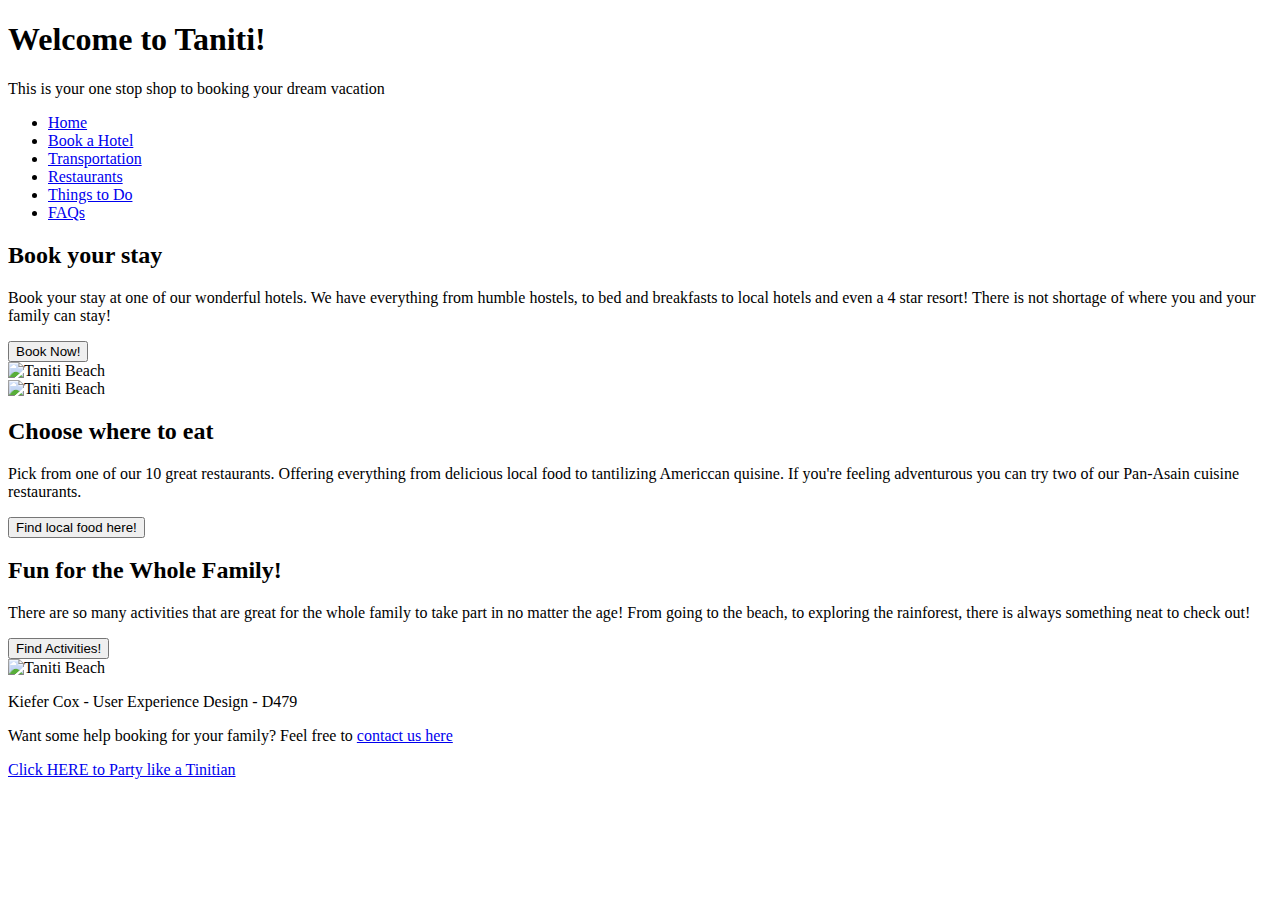
==== index.html @ 5b326518 "Add files via upload" ====
<!DOCTYPE html>
<html lang="en">
<head>
    <meta charset="UTF-8">
    <meta name="viewport" content="width=device-width, initial-scale=1.0">
    <title>Tanitian Tourism Website</title>
    <link rel="stylesheet" href="CSS.css">
</head>
<body>
    <header>
        <h1>Welcome to Taniti!</h1>
        <p>This is your one stop shop to booking your dream vacation</p>
    </header>
    <nav>
        <ul>
            <li><a href="index.html">Home</a></li>
            <li><a href="book-hotel.html">Book a Hotel</a></li>
            <li><a href="transportation.html">Transportation</a></li>
            <li><a href="restaurants.html">Restaurants</a></li>
            <li><a href="things-to-do.html">Things to Do</a></li>
            <li><a href="faqs.html">FAQs</a></li>
        </ul>
    </nav>
    <section class="content-container">
        <div class="text-content">
            <h2>Book your stay</h2>
            <p>Book your stay at one of our wonderful hotels. We have everything from humble hostels, to bed and breakfasts to local hotels and even a 4 star resort! There is not shortage of where you and your family can stay!</p>
            <button class="cta-button" onclick="window.location.href='book-hotel.html'">Book Now!</button>
        </div>
        <div class="image-content">
            <img src="Images/beach_hotel.jpg" alt="Taniti Beach">
        </div>
    </section>
    <section class="content-container">
        <div class="image-content">
            <img src="Images/Beachdine.jpeg" alt="Taniti Beach">
        </div>
        <div class="text-content">
            <h2>Choose where to eat</h2>
            <p>Pick from one of our 10 great restaurants. Offering everything from delicious local food to tantilizing Americcan quisine. If you're feeling adventurous you can try two of our Pan-Asain cuisine restaurants.</p>
            <button class="cta-button" onclick="window.location.href='restaurants.html'">Find local food here!</button>
        </div>
        
    </section>
    <section class="content-container">
        <div class="text-content">
            <h2>Fun for the Whole Family!</h2>
            <p>There are so many activities that are great for the whole family to take part in no matter the age! From going to the beach, to exploring the rainforest, there is always something neat to check out!</p>
            <button class="cta-button" onclick="window.location.href='things-to-do.html'">Find Activities!</button>
        </div>
        <div class="image-content">
            <img src="Images/KidForest.jpg" alt="Taniti Beach">
        </div>
    </section>
    <footer>
        <div class="footer-container">
            <div class="footer-left">
                <p>Kiefer Cox - User Experience Design - D479</p>
            </div>
            <div class="footer-center">
                <p>Want some help booking for your family? Feel free to <a href="contact.html" class="footer-link">contact us here</a></p>
            </div>
            <div class="footer-right">
                <a href="https://www.youtube.com/watch?v=dQw4w9WgXcQ" class="party-button">Click HERE to Party like a Tinitian</a>
            </div>
        </div>
    </footer>

</body>
</html>
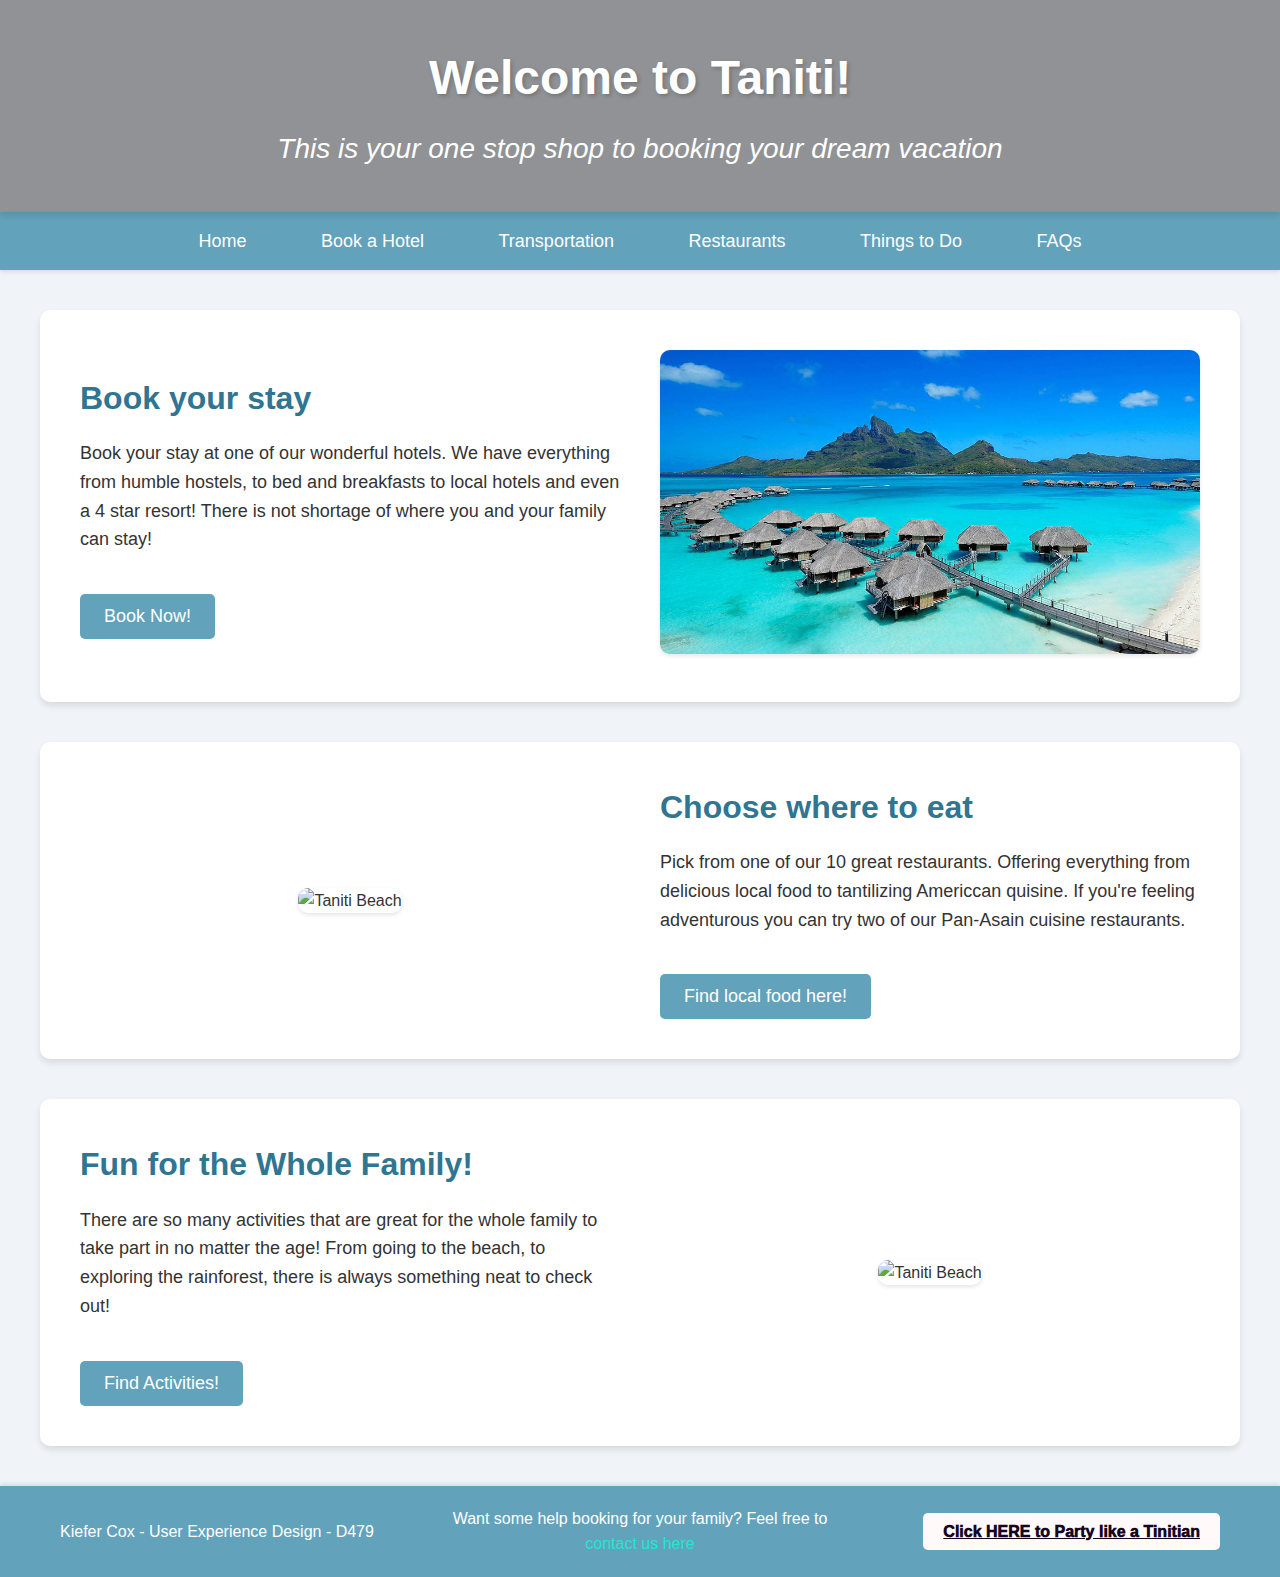
==== commit e898d674: "Update index.html" ====
--- a/index.html
+++ b/index.html
@@ -28,7 +28,7 @@
             <button class="cta-button" onclick="window.location.href='book-hotel.html'">Book Now!</button>
         </div>
         <div class="image-content">
-            <img src="Images/beach_hotel.jpg" alt="Taniti Beach">
+            <img src="beach_hotel.jpg" alt="Taniti Beach">
         </div>
     </section>
     <section class="content-container">
@@ -67,4 +67,4 @@
     </footer>
 
 </body>
-</html>+</html>
--- a/CSS.css
+++ b/CSS.css
@@ -0,0 +1,270 @@
+/* Reset default margins and padding */
+* {
+    margin: 0;
+    padding: 0;
+    box-sizing: border-box;
+}
+
+/* Body styling */
+body {
+    font-family: 'Arial', sans-serif;
+    background-color: #f0f4f8; /* Light blue-gray background */
+    color: #333; /* Dark gray text */
+    text-align: center;
+    line-height: 1.6;
+}
+
+/* Header styling */
+header {
+    background-image: url('Images/Pic2.jpg'); /* Path to your image */
+    background-size: cover; /* Ensures the image covers the header */
+    background-position: center; /* Centers the image */
+    background-repeat: no-repeat; /* Prevents tiling */
+    color: white; /* Text color */
+    padding: 40px 20px;
+    box-shadow: 0 4px 6px rgba(0, 0, 0, 0.1); /* Subtle shadow */
+    position: relative; /* For overlay positioning */
+}
+
+/* Optional: Add a semi-transparent overlay for text readability */
+header::before {
+    content: '';
+    position: absolute;
+    top: 0;
+    left: 0;
+    width: 100%;
+    height: 100%;
+    background-color: rgba(0, 0, 0, 0.4); /* Dark overlay with 40% opacity */
+    z-index: 1;
+}
+
+/* Ensure text stays above the overlay */
+header h1, header p {
+    position: relative;
+    z-index: 2;
+}
+header h1 {
+    font-size: 48px;
+    font-weight: bold;
+    margin-bottom: 10px;
+    text-shadow: 2px 2px 4px rgba(0, 0, 0, 0.2); /* Text shadow for depth */
+}
+
+header p {
+    font-size: 28px;
+    font-style: italic;
+}
+
+/* Navigation styling */
+nav {
+    background-color: #62a2bb; /* Dark teal for contrast */
+    padding: 15px 0;
+    box-shadow: 0 2px 4px rgba(0, 0, 0, 0.1);
+}
+
+nav ul {
+    list-style-type: none;
+}
+
+nav ul li {
+    display: inline-block; /* Inline-block for better spacing control */
+    margin: 0 20px;
+}
+
+nav ul li a {
+    color: white;
+    text-decoration: none;
+    font-size: 18px;
+    font-weight: 500;
+    padding: 10px 15px; /* Padding for clickable area */
+    transition: background-color 0.3s ease, color 0.3s ease; /* Smooth hover transition */
+}
+
+nav ul li a:hover {
+    background-color: #a8ccda; /* Lighter teal on hover */
+    color: #fff;
+    border-radius: 5px; /* Rounded corners */
+}
+
+/* Responsive design for smaller screens */
+@media (max-width: 768px) {
+    header h1 {
+        font-size: 36px;
+    }
+
+    header p {
+        font-size: 16px;
+    }
+
+    nav ul li {
+        display: block; /* Stack nav items vertically on small screens */
+        margin: 10px 0;
+    }
+
+    nav ul li a {
+        font-size: 16px;
+        padding: 8px 12px;
+    }
+}
+
+/* Content container styling */
+.content-container {
+    display: flex; /* Use Flexbox for side-by-side layout */
+    justify-content: center; /* Center the content */
+    align-items: center; /* Vertically align items */
+    max-width: 1200px; /* Limit container width */
+    margin: 40px auto; /* Center container with top/bottom margin */
+    padding: 20px;
+    background-color: white; /* White background for contrast */
+    box-shadow: 0 4px 6px rgba(0, 0, 0, 0.1); /* Subtle shadow */
+    border-radius: 10px; /* Rounded corners */
+}
+
+.text-content {
+    flex: 1; /* Takes up equal space with image */
+    padding: 20px;
+    text-align: left; /* Align text to the left */
+}
+
+.text-content h2 {
+    font-size: 32px;
+    color: #307591; /* Matches darker header gradient color */
+    margin-bottom: 15px;
+}
+
+.text-content p {
+    font-size: 18px;
+    color: #333; /* Dark gray text */
+}
+
+.image-content {
+    flex: 1; /* Takes up equal space with text */
+    padding: 20px;
+}
+
+.image-content img {
+    max-width: 100%; /* Ensures image scales responsively */
+    height: auto; /* Maintains aspect ratio */
+    border-radius: 10px; /* Rounded corners */
+    box-shadow: 0 2px 4px rgba(0, 0, 0, 0.1); /* Subtle shadow */
+}
+
+/* Responsive design for smaller screens */
+@media (max-width: 768px) {
+    .content-container {
+        flex-direction: column; /* Stack text and image vertically */
+        margin: 20px auto; /* Reduce margin */
+        padding: 10px;
+    }
+
+    .text-content, .image-content {
+        padding: 10px; /* Reduce padding */
+    }
+
+    .text-content h2 {
+        font-size: 24px; /* Smaller heading */
+    }
+
+    .text-content p {
+        font-size: 16px; /* Smaller text */
+    }
+}
+
+.cta-button {
+    background-color: #62a2bb; /* Lighter teal matching nav hover */
+    color: white; /* White text */
+    border: none; /* Remove default border */
+    padding: 12px 24px; /* Vertical and horizontal padding */
+    font-size: 18px; /* Text size */
+    font-weight: 500; /* Medium weight */
+    border-radius: 5px; /* Rounded corners */
+    cursor: pointer; /* Hand cursor on hover */
+    transition: background-color 0.3s ease, transform 0.2s ease; /* Smooth transitions */
+    margin-top: 20px; /* Space above button */
+}
+
+.cta-button:hover {
+    background-color: #a8ccda; /* Darker teal on hover, matching header */
+    transform: scale(1.05); /* Slight scale-up effect on hover */
+}
+
+.cta-button:active {
+    transform: scale(0.95); /* Slight scale-down effect when clicked */
+}
+/* Footer styling */
+footer {
+    background-color: #62a2bb; /* Matches nav background */
+    color: white; /* White text */
+    padding: 20px 0; /* Vertical padding */
+    box-shadow: 0 -2px 4px rgba(0, 0, 0, 0.1); /* Subtle shadow at top */
+}
+
+.footer-container {
+    display: flex; /* Use Flexbox for layout */
+    justify-content: space-between; /* Space out items */
+    align-items: center; /* Vertically center items */
+    max-width: 1200px; /* Limit width */
+    margin: 0 auto; /* Center container */
+    padding: 0 20px; /* Horizontal padding */
+}
+
+.footer-left, .footer-center, .footer-right {
+    flex: 1; /* Equal space for each section */
+    text-align: center; /* Center text by default */
+}
+
+.footer-left {
+    text-align: left; /* Left-align text */
+}
+
+.footer-right {
+    text-align: right; /* Right-align button */
+}
+
+.footer-link {
+    color: #25e6cf; /* Lighter teal for link */
+    text-decoration: none; /* Remove underline */
+    font-weight: 500; /* Medium weight */
+}
+
+.footer-link:hover {
+    text-decoration: underline; /* Underline on hover */
+}
+
+/* Party button styling */
+.party-button {
+    background-color: #fff9f9; /* Lighter teal */
+    color: rgb(21, 6, 33); /* White text */
+    border: none; /* Remove default border */
+    padding: 10px 20px; /* Vertical and horizontal padding */
+    font-size: 16px; /* Text size */
+    font-weight: 1000; /* Medium weight */
+    border-radius: 5px; /* Rounded corners */
+    cursor: pointer; /* Hand cursor on hover */
+    transition: background-color 0.3s ease, transform 0.2s ease; /* Smooth transitions */
+}
+
+.party-button:hover {
+    background-color: #307591; /* Darker teal on hover */
+    transform: scale(1.05); /* Slight scale-up effect on hover */
+}
+
+.party-button:active {
+    transform: scale(0.95); /* Slight scale-down effect when clicked */
+}
+
+/* Responsive design for smaller screens */
+@media (max-width: 768px) {
+    .footer-container {
+        flex-direction: column; /* Stack items vertically */
+        padding: 10px; /* Reduce padding */
+    }
+
+    .footer-left, .footer-center, .footer-right {
+        text-align: center; /* Center all text on small screens */
+        margin: 10px 0; /* Add vertical spacing */
+    }
+}
+.text-content p {
+    margin-bottom: 20px; /* Adds space below each paragraph */
+}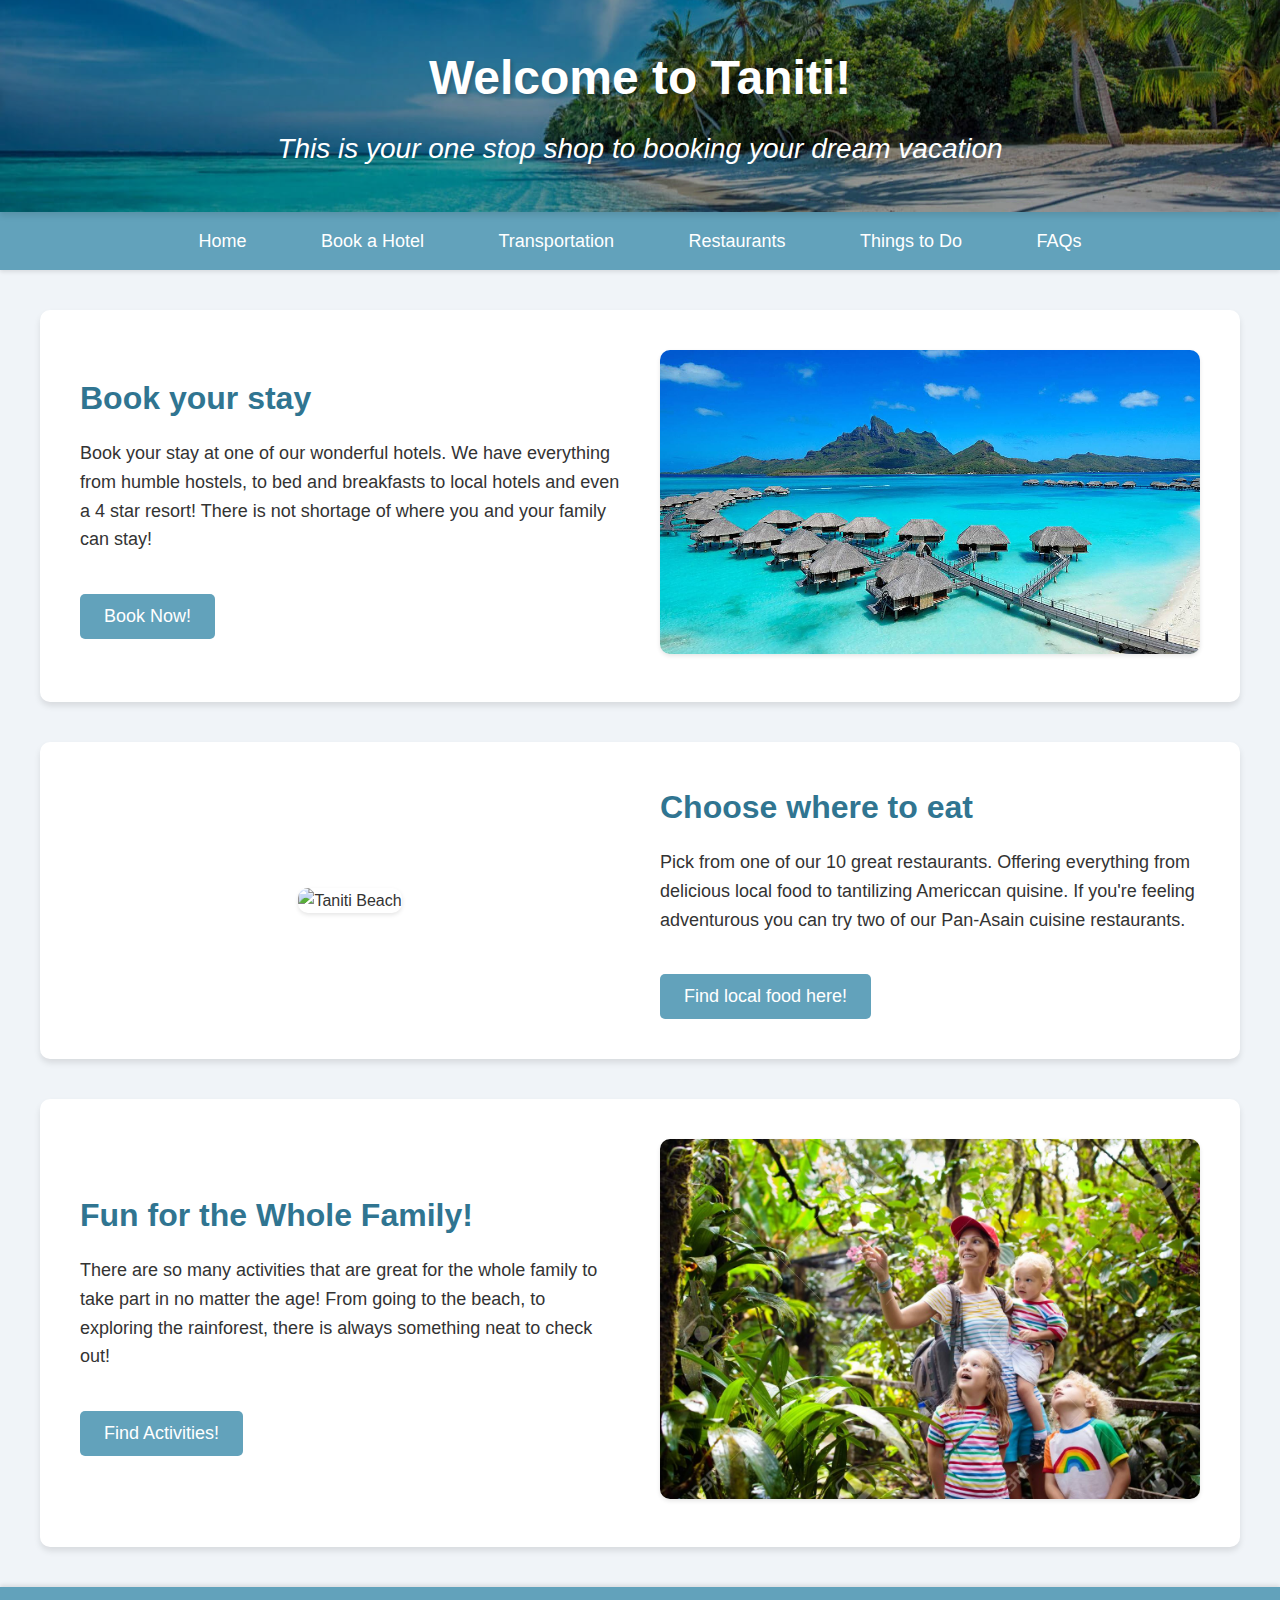
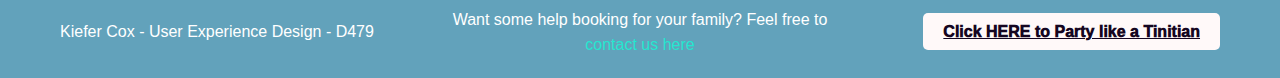
==== commit a280e228: "Update index.html" ====
--- a/index.html
+++ b/index.html
@@ -33,7 +33,7 @@
     </section>
     <section class="content-container">
         <div class="image-content">
-            <img src="Images/Beachdine.jpeg" alt="Taniti Beach">
+            <img src="Beachdine.jpeg" alt="Taniti Beach">
         </div>
         <div class="text-content">
             <h2>Choose where to eat</h2>
@@ -49,7 +49,7 @@
             <button class="cta-button" onclick="window.location.href='things-to-do.html'">Find Activities!</button>
         </div>
         <div class="image-content">
-            <img src="Images/KidForest.jpg" alt="Taniti Beach">
+            <img src="KidForest.jpg" alt="Taniti Beach">
         </div>
     </section>
     <footer>
--- a/CSS.css
+++ b/CSS.css
@@ -16,7 +16,7 @@
 
 /* Header styling */
 header {
-    background-image: url('Images/Pic2.jpg'); /* Path to your image */
+    background-image: url('Pic2.jpg'); /* Path to your image */
     background-size: cover; /* Ensures the image covers the header */
     background-position: center; /* Centers the image */
     background-repeat: no-repeat; /* Prevents tiling */
@@ -267,4 +267,4 @@
 }
 .text-content p {
     margin-bottom: 20px; /* Adds space below each paragraph */
-}+}
